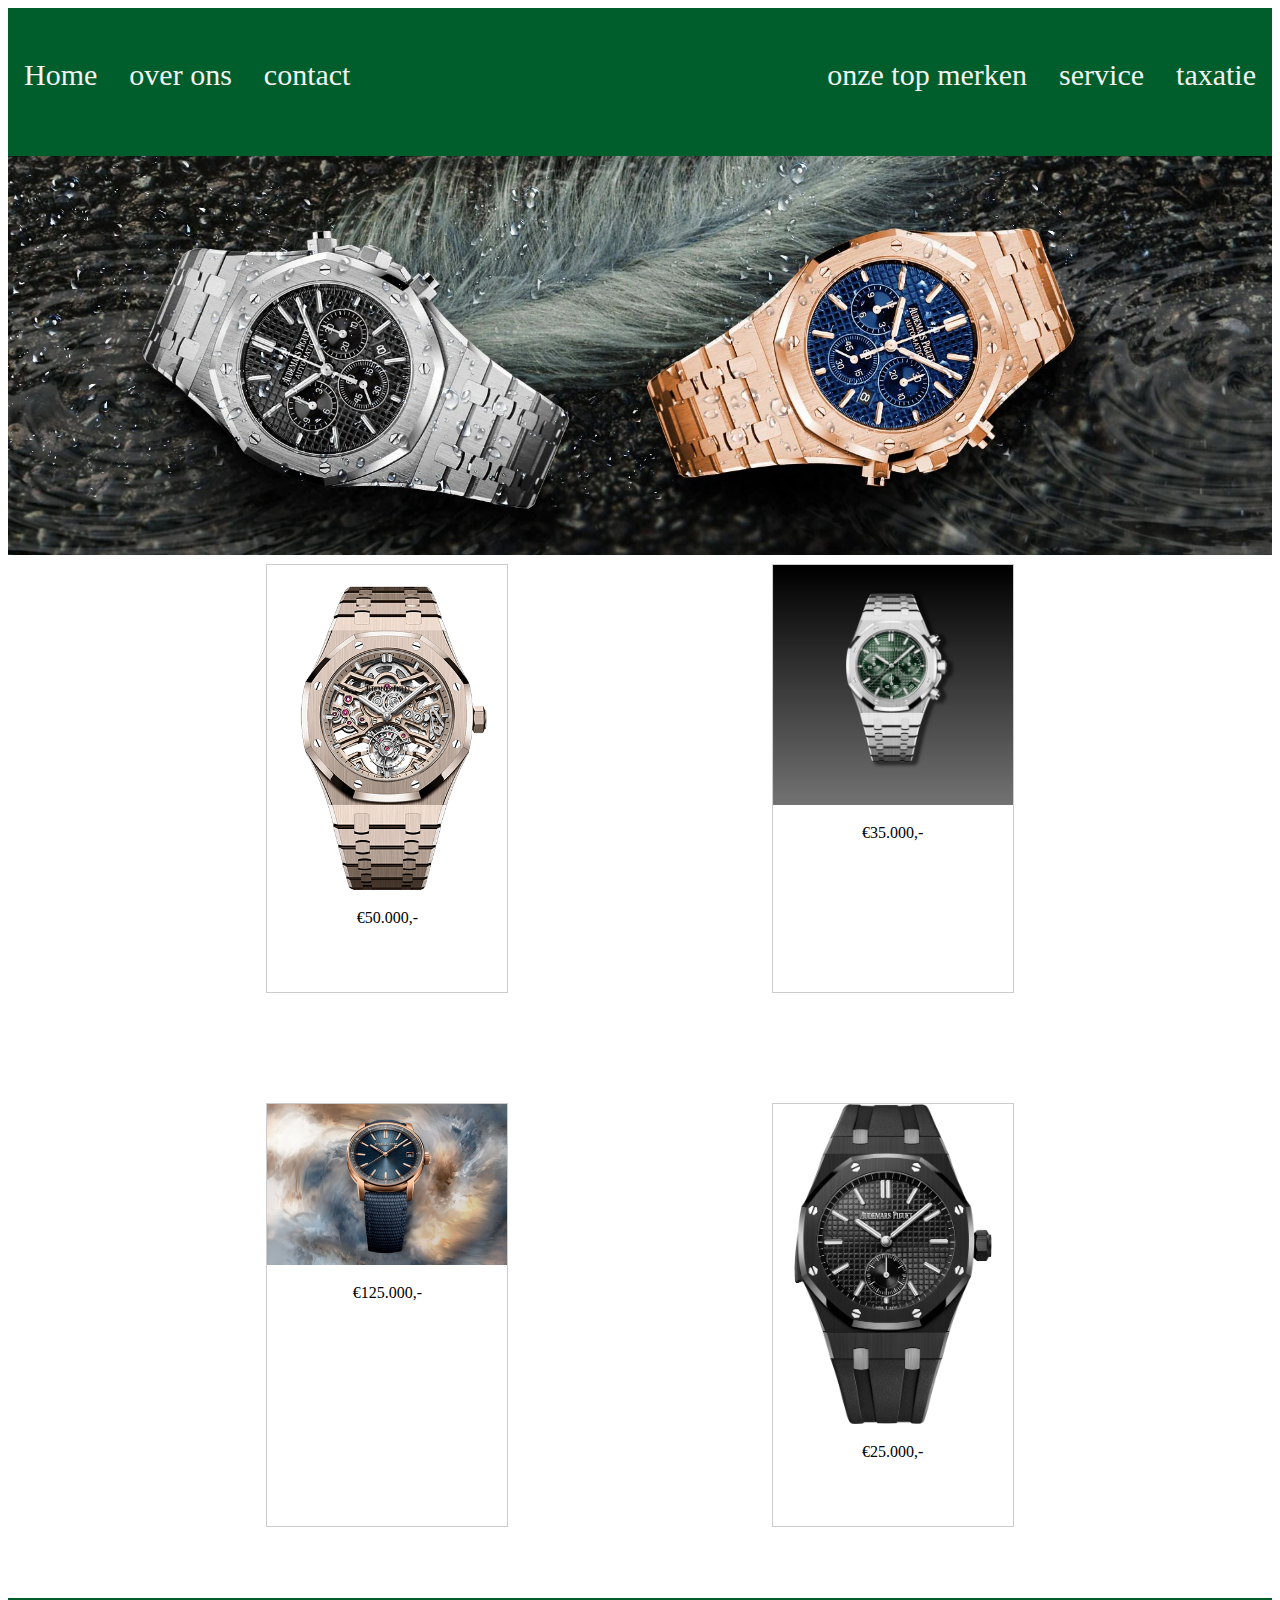
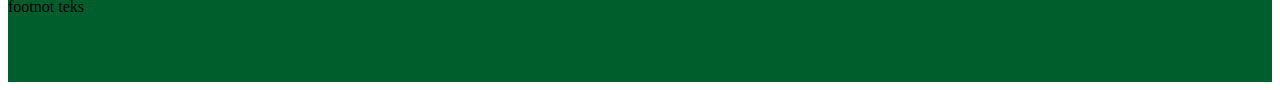
==== ap.html @ 2a789d68 "begonnen met topmerken" ====
<!DOCTYPE html>
<html>
    <head>
        <title>AlphaWatches</title>
        <link rel="icon" type="image/x-icon" href="logo.png">
        <link rel="stylesheet" href="styles.css">
    </head>
    <div class="topnav">
        <a style=" float: right" href="taxatie.html">taxatie</a>
        <a style="float: right" href="service.html">service</a>
        <a href="index.html">Home</a>
        <a style=" float: right" href="onzemerken.html">onze top merken</a>
        <a href="overons.html">over ons</a>
        <a href="contact.html">contact</a>
      </div>
      <body>
        <img style="width: 100% ;" src="afbeeldingen/AP 2.jpg" alt="2 AP">
        <div>
            <div class="rij">
              <div class="gallery">
                <a target="_blank" href="afbeeldingen/AP_rosegoud2.jpg">
                  <img src="afbeeldingen/AP_rosegoud2.jpg" alt="AP_rosegoud2" width="600" height="400">
                </a>
                <div class="desc">€50.000,-</div>
              </div>
              
              <div class="gallery">
                <a target="_blank" href="afbeeldingen/AP-royaloak_groen.jpeg">
                  <img src="afbeeldingen/AP-royaloak_groen.jpeg" alt="AP-royaloak_groen" width="600" height="400">
                </a>
                <div class="desc">€35.000,-</div>
              </div>
            </div>
          </div>
            
            <div class="rij">
              <div class="gallery">
                <a target="_blank" href="afbeeldingen/AP_vintage.jpg">
                  <img src="afbeeldingen/AP_vintage.jpg" alt="AP_vintage" width="600" height="400">
                </a>
                <div class="desc">€125.000,-</div>
              </div>
              
              <div class="gallery">
                <a target="_blank" href="afbeeldingen/AP_zwart.png">
                  <img src="afbeeldingen/AP_zwart.png" alt="AP_zwart" width="600" height="400">
                </a>
                <div class="desc">€25.000,-</div>
              </div>
            </div>
            <div class="footnote">
              <p> footnot teks</p>
            </div>
      </body>
</html>
---- styles.css ----
.topnav {
    background-color: #005e2c;
    overflow: hidden;
  }
  .topnav a {
    float: left;
    color: #f2f2f2;
    text-align: center;
    padding: 14px 16px;
    padding-top: 50px;
    text-decoration: none;
    font-size: 30px;
  }
  .topnav a:hover {
    background-color: #ddd;
    color: black;
  }
  div.gallery {
    margin: 5px;
    border: 1px solid #ccc;
    width: 240px;
  }
  
  div.gallery:hover {
    border: 1px solid #777;
  }
  
  div.gallery img {
    width: 100%;
    height: auto;
  }
  
  div.desc {
    padding: 15px;
    text-align: center;
  }
  .rij {
    display: flex;
    justify-content: space-evenly;
  }
  div {
    padding-bottom: 50px;

  }
  .footnote {
    background-color: #005e2c;
  }
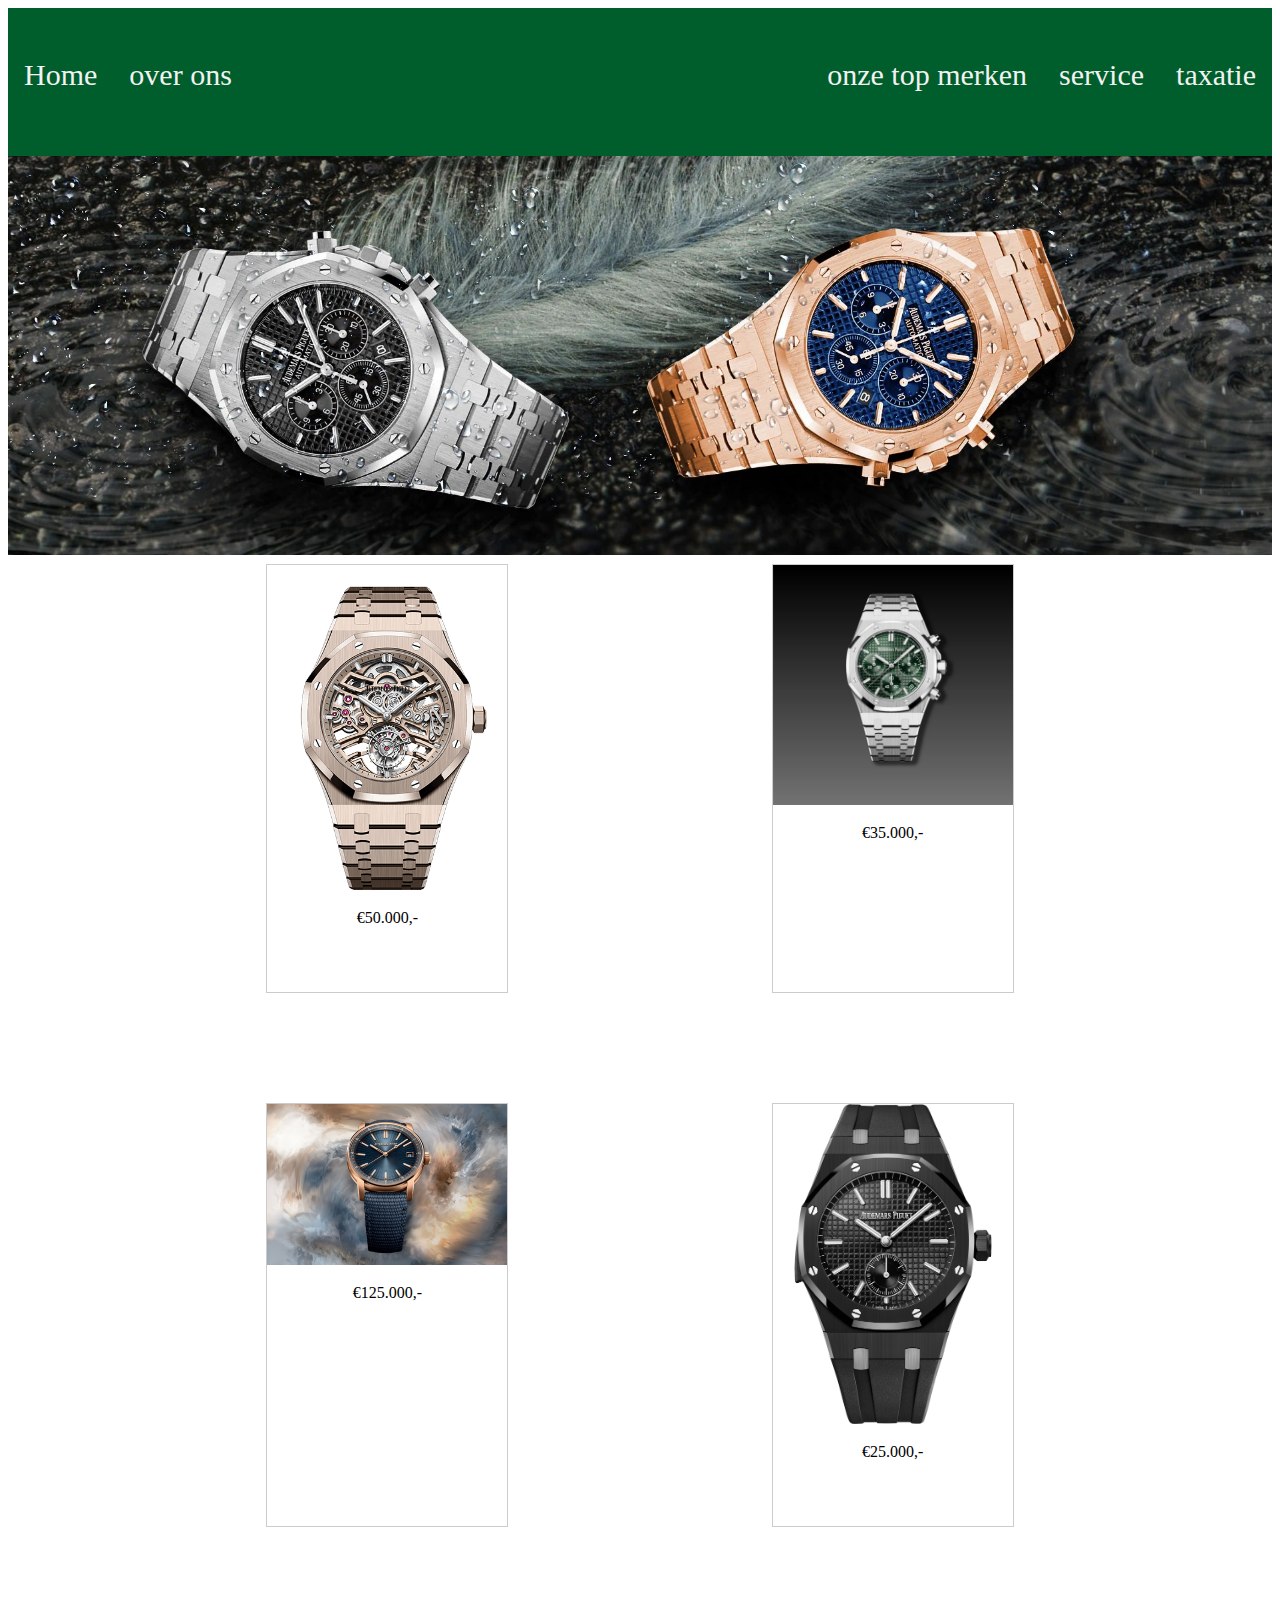
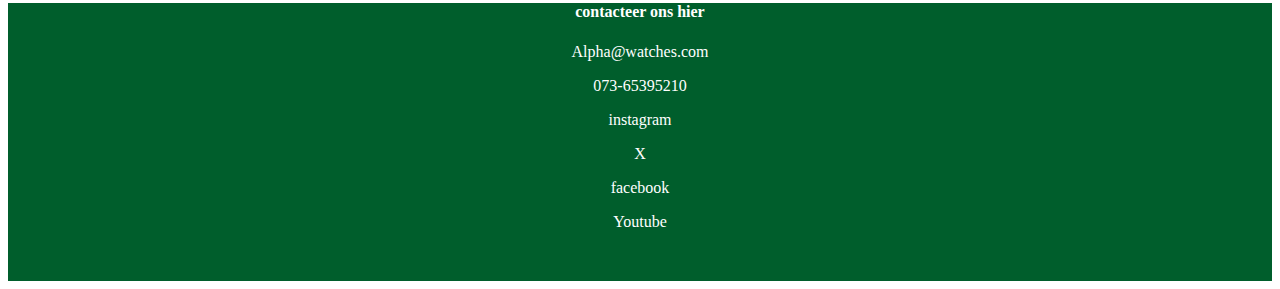
==== commit 749a29c7: "overons aanpassen" ====
--- a/ap.html
+++ b/ap.html
@@ -11,7 +11,6 @@
         <a href="index.html">Home</a>
         <a style=" float: right" href="onzemerken.html">onze top merken</a>
         <a href="overons.html">over ons</a>
-        <a href="contact.html">contact</a>
       </div>
       <body>
         <img style="width: 100% ;" src="afbeeldingen/AP 2.jpg" alt="2 AP">
@@ -49,7 +48,13 @@
               </div>
             </div>
             <div class="footnote">
-              <p> footnot teks</p>
+              <h4 >contacteer ons hier</h4>
+              <p>Alpha@watches.com</p>
+              <p>073-65395210</p>
+              <a href="https://www.instagram.com/" style="color: white; text-decoration: none;"><p>instagram</p></a>
+              <a href="https://x.com/?lang=nl" style="color: white; text-decoration: none;">X</a>
+              <a href="https://www.facebook.com/?locale=nl_NL" style="color: white; text-decoration: none;"><p>facebook</p></a>
+              <a href="https://www.youtube.com/watch?v=dQw4w9WgXcQ" style="color: white; text-decoration: none;">Youtube</a>
             </div>
       </body>
 </html>
--- a/styles.css
+++ b/styles.css
@@ -45,4 +45,9 @@
   }
   .footnote {
     background-color: #005e2c;
-  }+    text-decoration: none;
+    color: white;
+    text-align: center;
+  }
+  
+  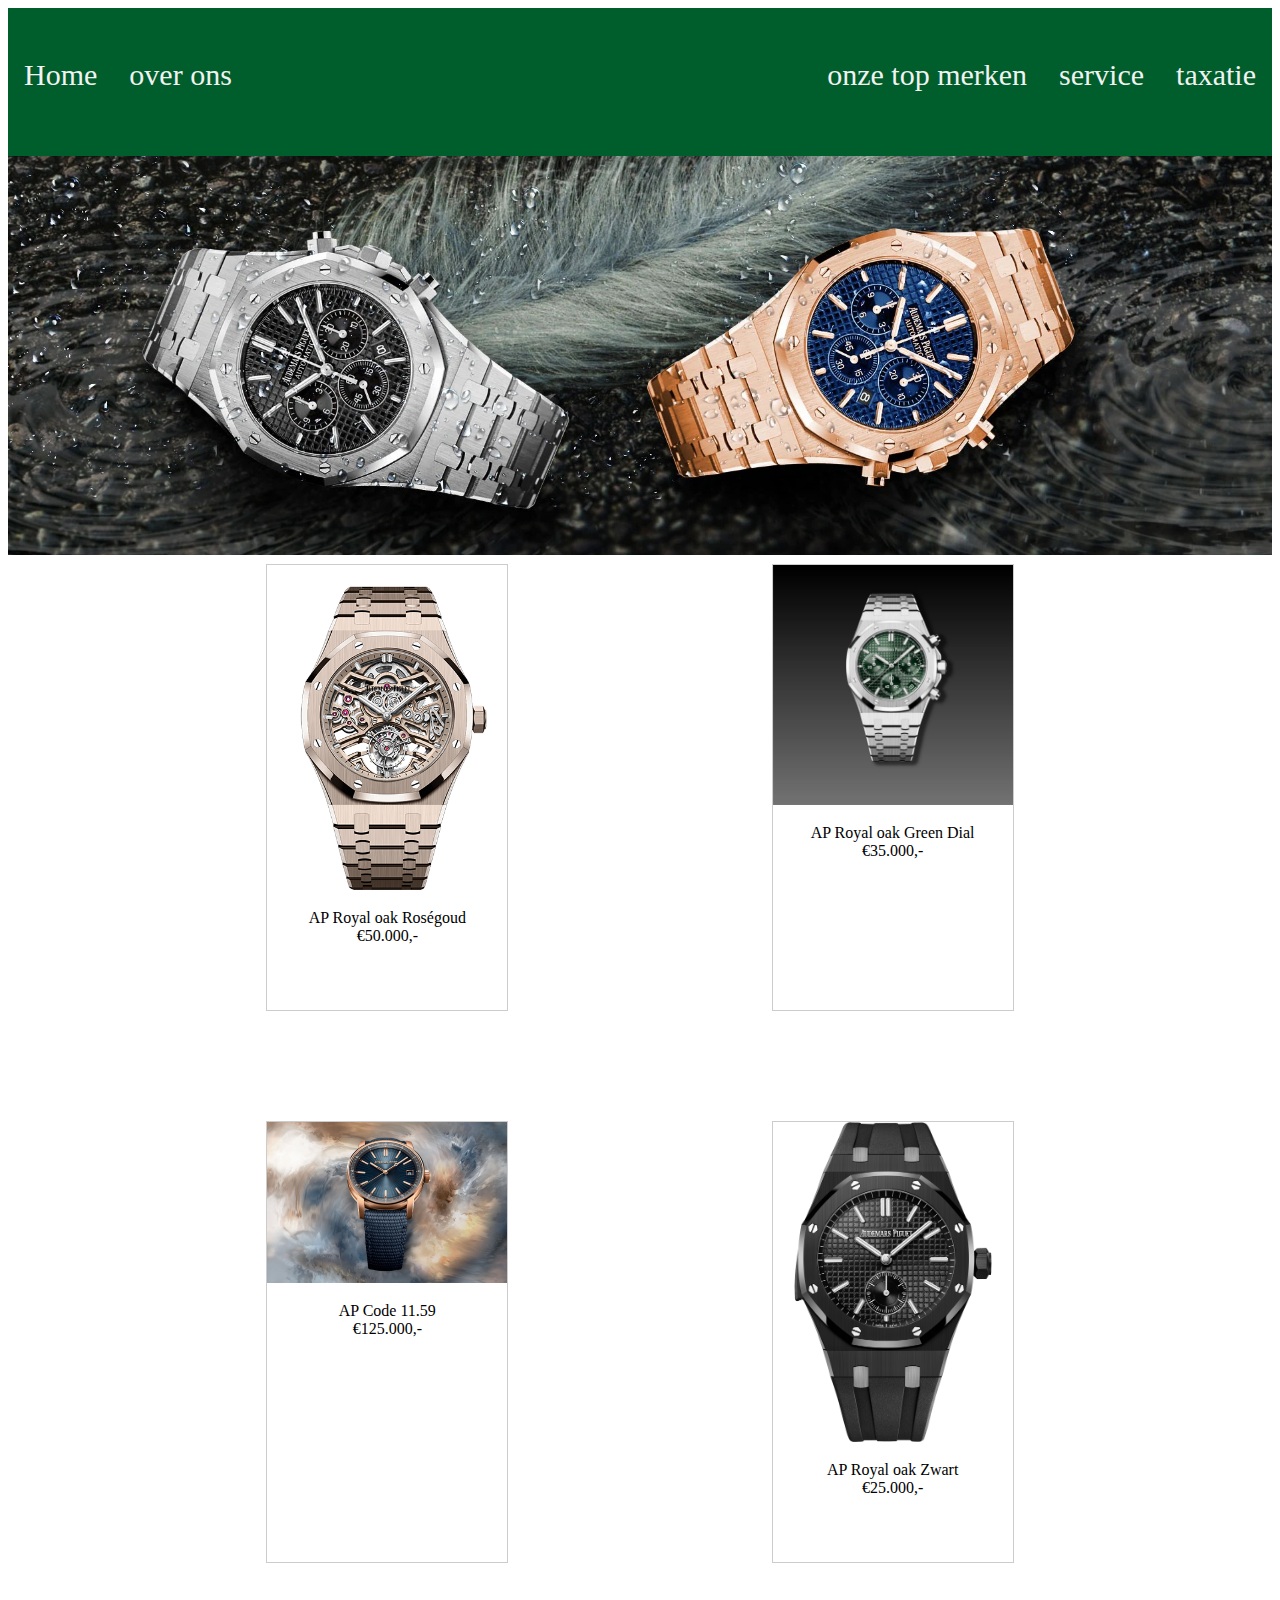
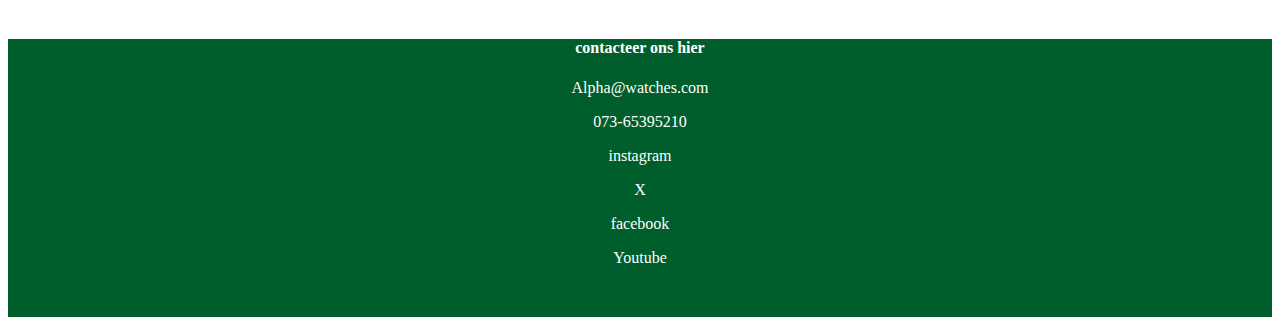
==== commit 35d8bb3e: "helemal af" ====
--- a/ap.html
+++ b/ap.html
@@ -5,14 +5,14 @@
         <link rel="icon" type="image/x-icon" href="logo.png">
         <link rel="stylesheet" href="styles.css">
     </head>
-    <div class="topnav">
-        <a style=" float: right" href="taxatie.html">taxatie</a>
-        <a style="float: right" href="service.html">service</a>
-        <a href="index.html">Home</a>
-        <a style=" float: right" href="onzemerken.html">onze top merken</a>
-        <a href="overons.html">over ons</a>
-      </div>
       <body>
+        <div class="topnav">
+          <a style=" float: right" href="taxatie.html">taxatie</a>
+          <a style="float: right" href="service.html">service</a>
+          <a href="index.html">Home</a>
+          <a style=" float: right" href="onzemerken.html">onze top merken</a>
+          <a href="overons.html">over ons</a>
+        </div>
         <img style="width: 100% ;" src="afbeeldingen/AP 2.jpg" alt="2 AP">
         <div>
             <div class="rij">
@@ -20,14 +20,14 @@
                 <a target="_blank" href="afbeeldingen/AP_rosegoud2.jpg">
                   <img src="afbeeldingen/AP_rosegoud2.jpg" alt="AP_rosegoud2" width="600" height="400">
                 </a>
-                <div class="desc">€50.000,-</div>
+                <div class="desc">AP Royal oak Roségoud<br>€50.000,-</div>
               </div>
               
               <div class="gallery">
                 <a target="_blank" href="afbeeldingen/AP-royaloak_groen.jpeg">
                   <img src="afbeeldingen/AP-royaloak_groen.jpeg" alt="AP-royaloak_groen" width="600" height="400">
                 </a>
-                <div class="desc">€35.000,-</div>
+                <div class="desc">AP Royal oak Green Dial<br>€35.000,-</div>
               </div>
             </div>
           </div>
@@ -37,14 +37,14 @@
                 <a target="_blank" href="afbeeldingen/AP_vintage.jpg">
                   <img src="afbeeldingen/AP_vintage.jpg" alt="AP_vintage" width="600" height="400">
                 </a>
-                <div class="desc">€125.000,-</div>
+                <div class="desc">AP Code 11.59<br>€125.000,-</div>
               </div>
               
               <div class="gallery">
                 <a target="_blank" href="afbeeldingen/AP_zwart.png">
                   <img src="afbeeldingen/AP_zwart.png" alt="AP_zwart" width="600" height="400">
                 </a>
-                <div class="desc">€25.000,-</div>
+                <div class="desc">AP Royal oak Zwart<br>€25.000,-</div>
               </div>
             </div>
             <div class="footnote">
--- a/styles.css
+++ b/styles.css
@@ -49,5 +49,9 @@
     color: white;
     text-align: center;
   }
-  
-  +  #textstyles{
+    text-align: left;
+    width: 50%;
+    margin-left: 25%;
+    
+  }